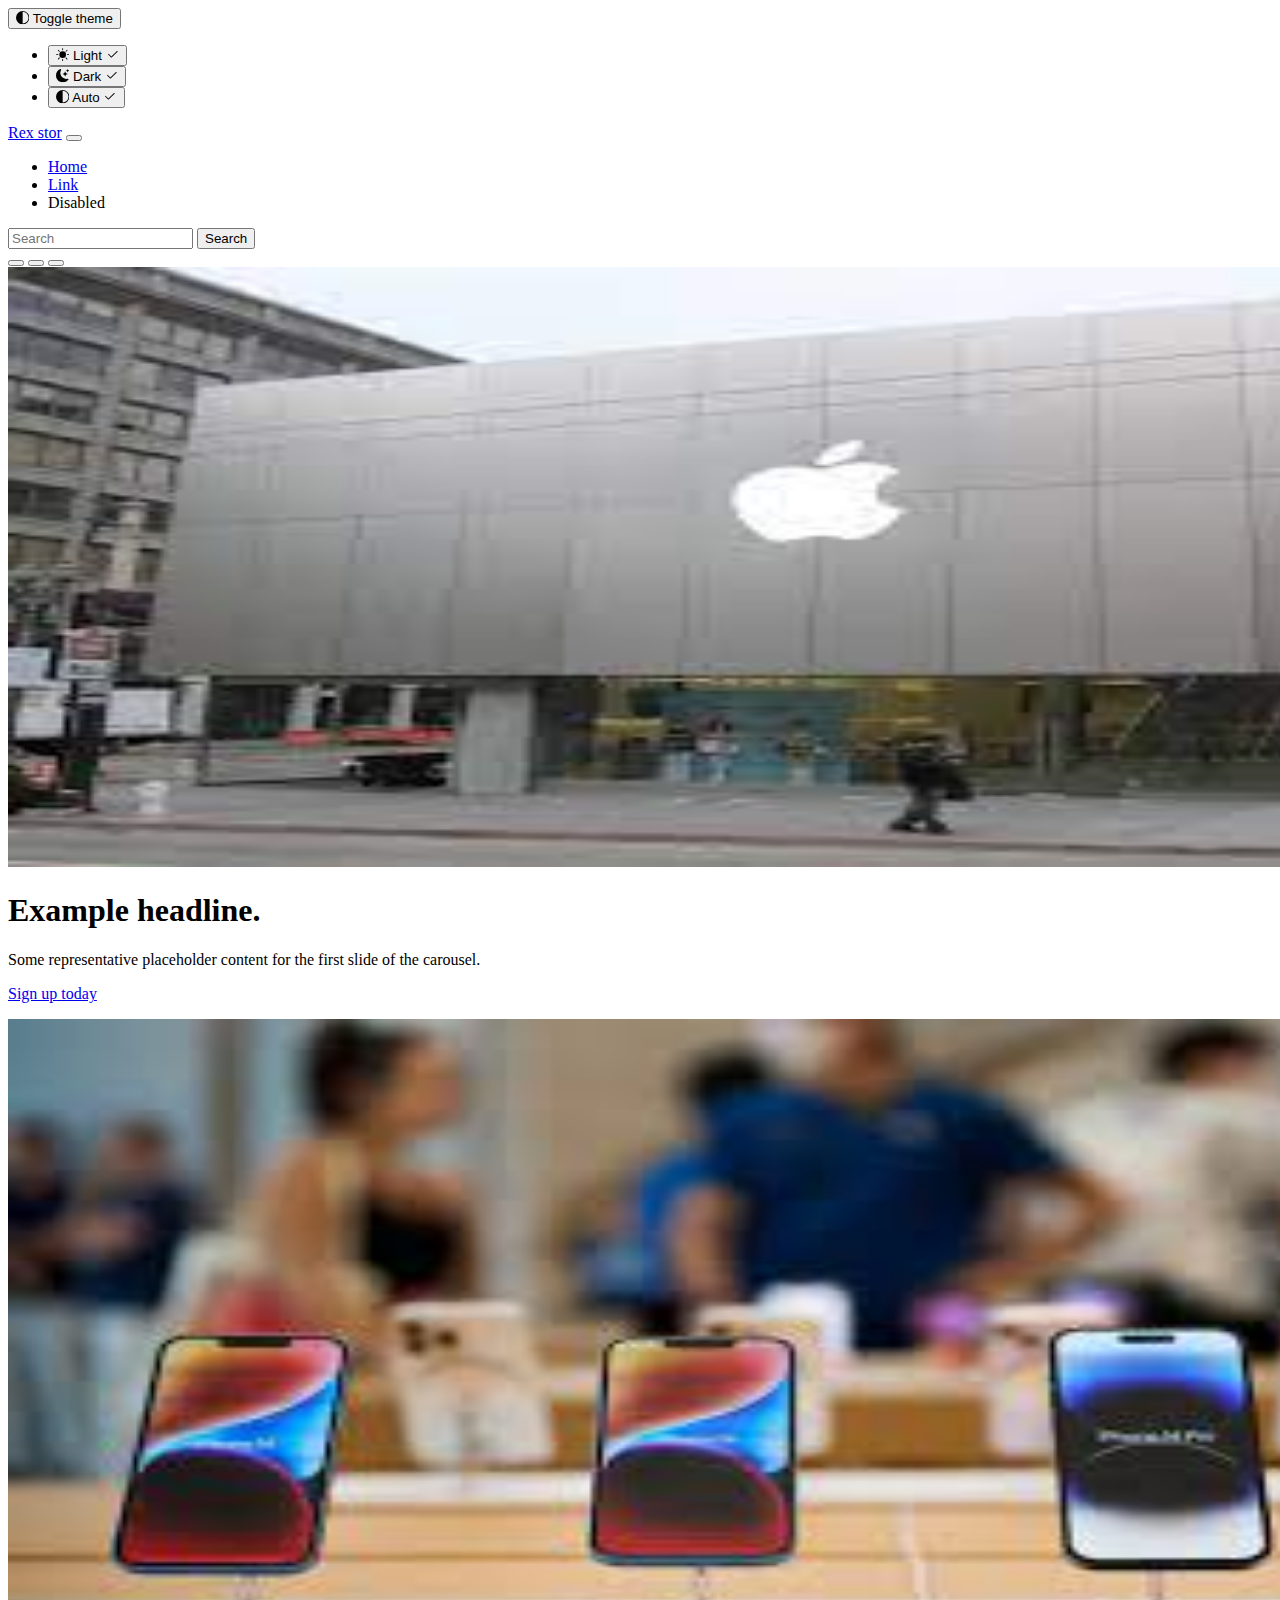
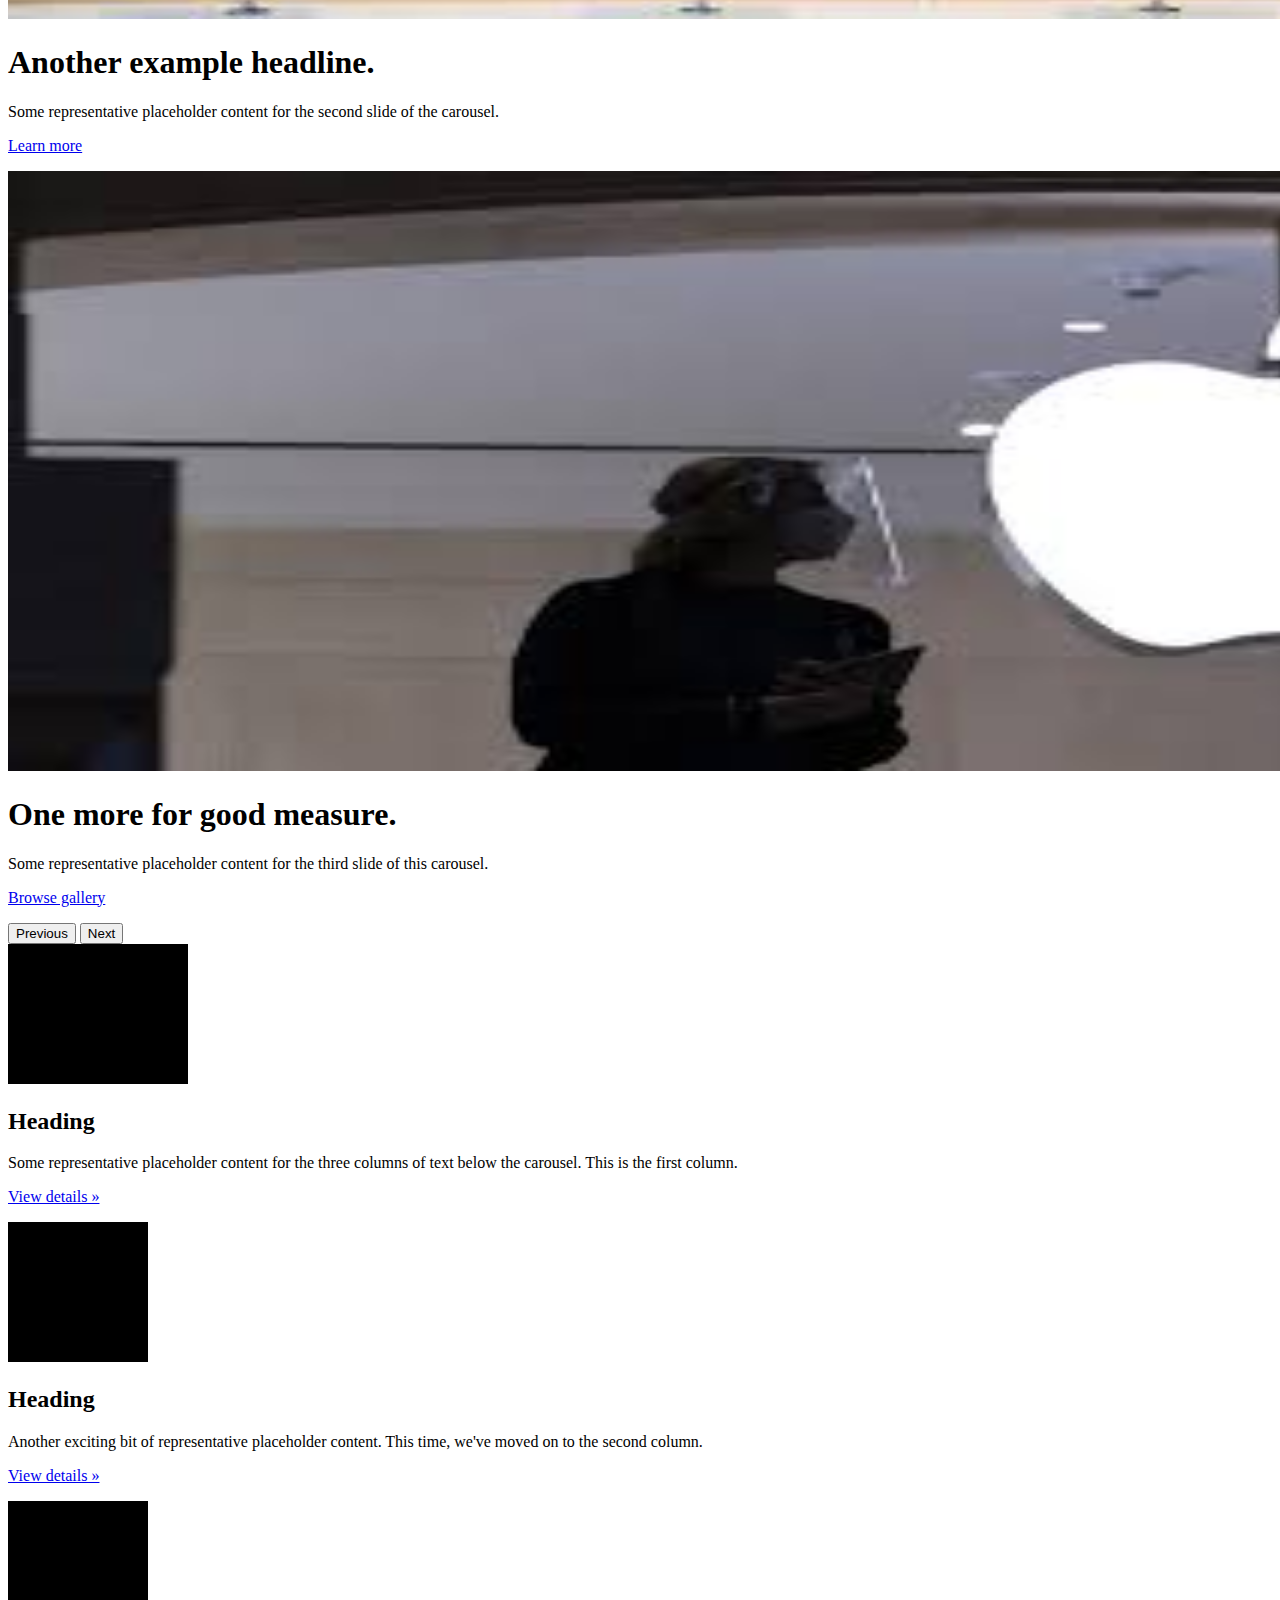
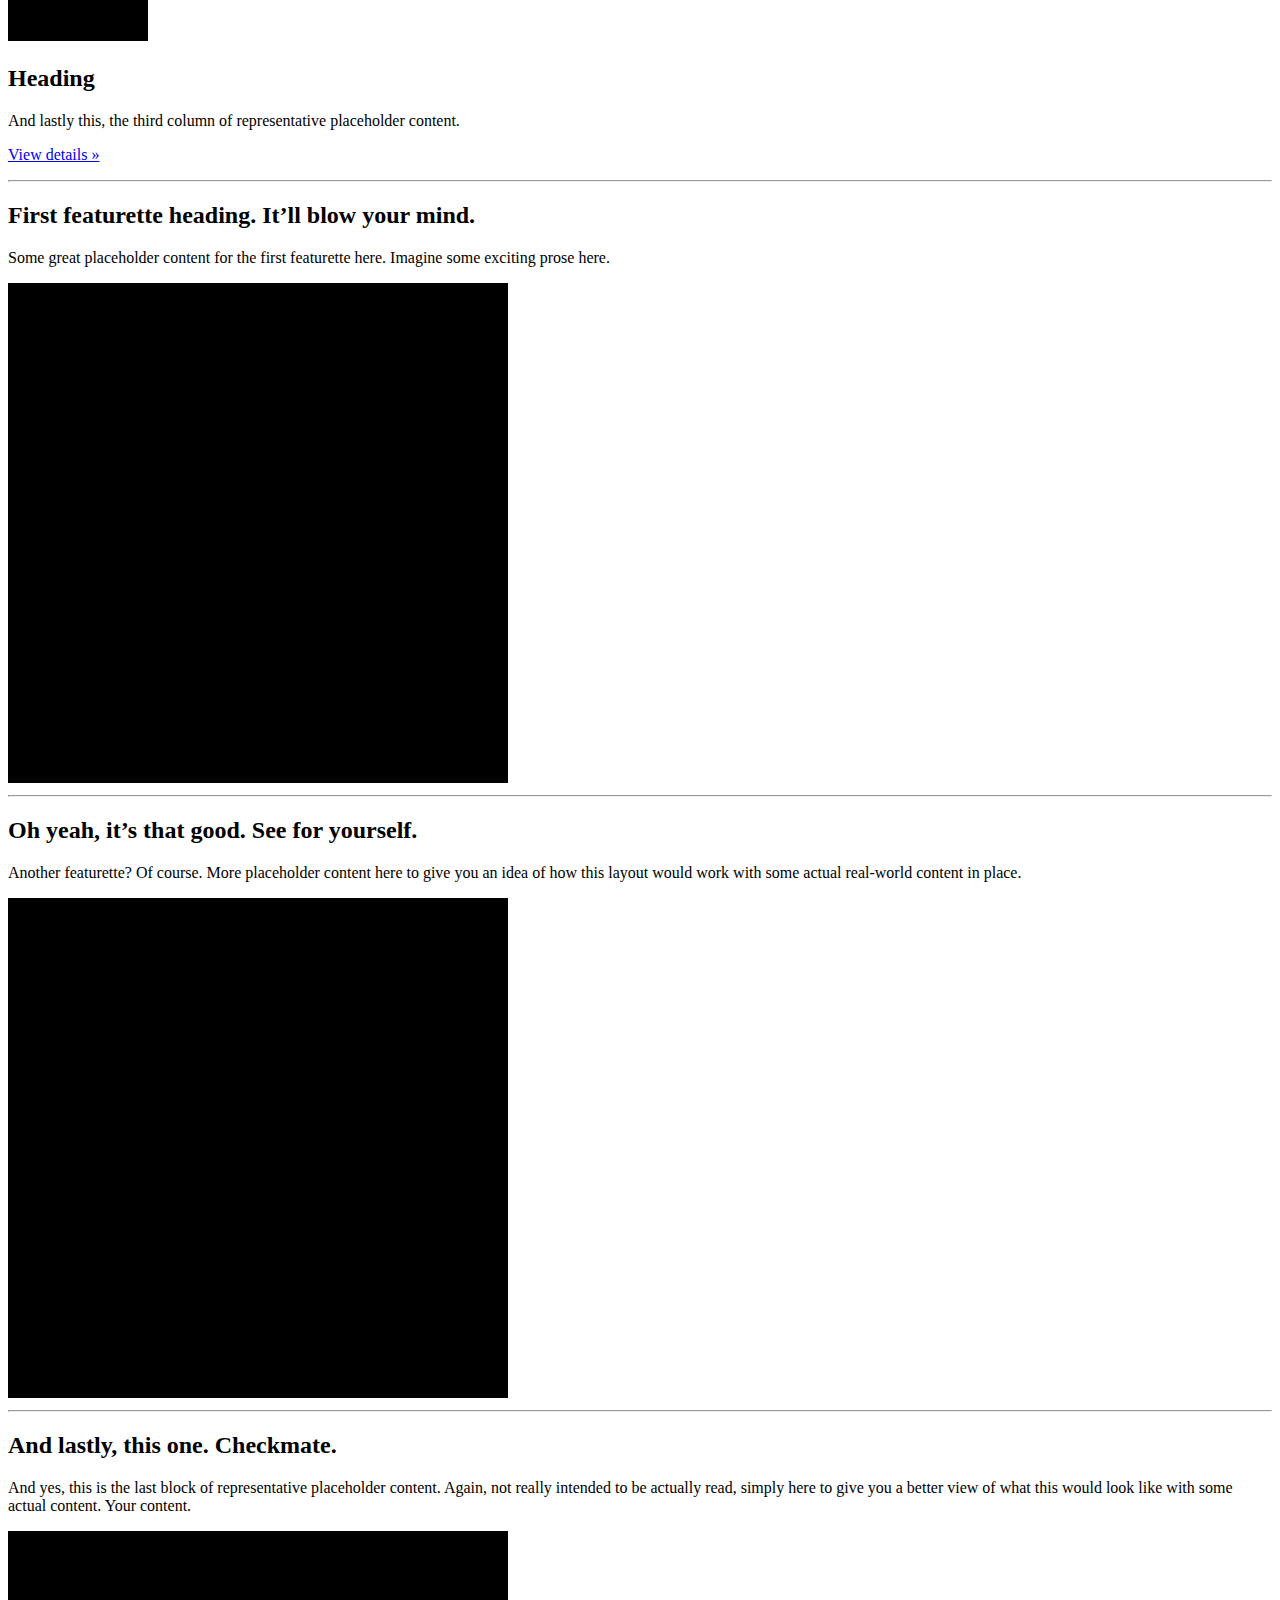
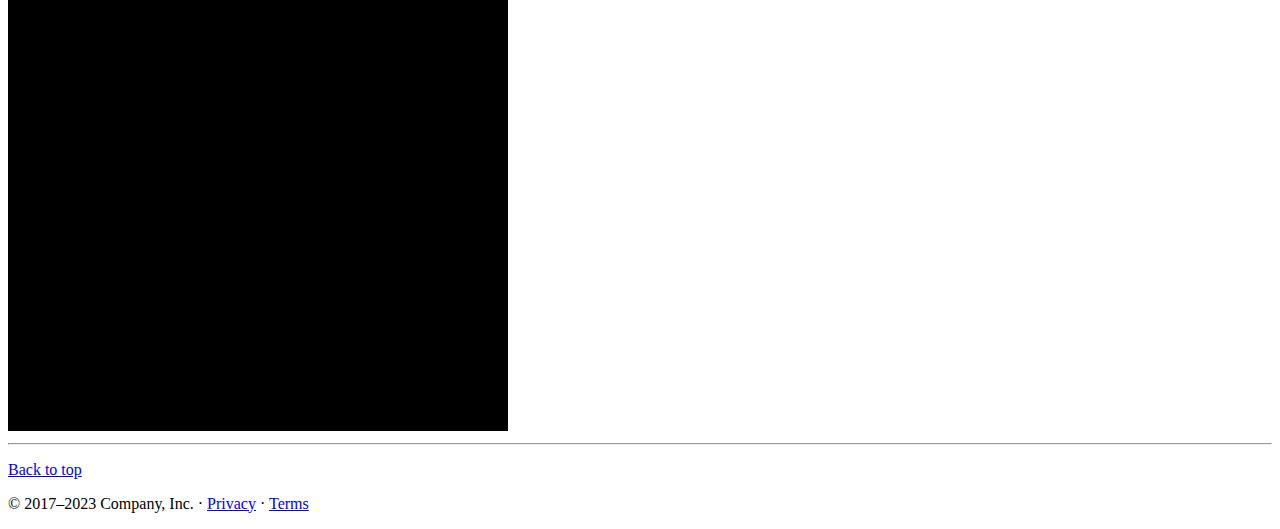
==== html/index.html @ 370088c8 "html" ====
<!doctype html>
<html lang="en" data-bs-theme="auto">
  <head><script src="../assets/js/color-modes.js"></script>

    <meta charset="utf-8">
    <meta name="viewport" content="width=device-width, initial-scale=1">
    <meta name="description" content="">
    <meta name="author" content="Mark Otto, Jacob Thornton, and Bootstrap contributors">
    <meta name="generator" content="Hugo 0.111.3">
    <title>Rex stor</title>

    <link rel="canonical" href="https://getbootstrap.com/docs/5.3/examples/carousel/">

    <link href="https://cdn.jsdelivr.net/npm/bootstrap@5.3.0-alpha3/dist/css/bootstrap.min.css" rel="stylesheet" integrity="sha384-KK94CHFLLe+nY2dmCWGMq91rCGa5gtU4mk92HdvYe+M/SXH301p5ILy+dN9+nJOZ" crossorigin="anonymous">
  

    

<link href="../assets/dist/css/bootstrap.min.css" rel="stylesheet">

    <style>
      .bd-placeholder-img {
        font-size: 1.125rem;
        text-anchor: middle;
        -webkit-user-select: none;
        -moz-user-select: none;
        user-select: none;
      }

      @media (min-width: 768px) {
        .bd-placeholder-img-lg {
          font-size: 3.5rem;
        }
      }

      .b-example-divider {
        width: 100%;
        height: 3rem;
        background-color: rgba(0, 0, 0, .1);
        border: solid rgba(0, 0, 0, .15);
        border-width: 1px 0;
        box-shadow: inset 0 .5em 1.5em rgba(0, 0, 0, .1), inset 0 .125em .5em rgba(0, 0, 0, .15);
      }

      .b-example-vr {
        flex-shrink: 0;
        width: 1.5rem;
        height: 100vh;
      }

      .bi {
        vertical-align: -.125em;
        fill: currentColor;
      }

      .nav-scroller {
        position: relative;
        z-index: 2;
        height: 2.75rem;
        overflow-y: hidden;
      }

      .nav-scroller .nav {
        display: flex;
        flex-wrap: nowrap;
        padding-bottom: 1rem;
        margin-top: -1px;
        overflow-x: auto;
        text-align: center;
        white-space: nowrap;
        -webkit-overflow-scrolling: touch;
      }

      .btn-bd-primary {
        --bd-violet-bg: #712cf9;
        --bd-violet-rgb: 112.520718, 44.062154, 249.437846;

        --bs-btn-font-weight: 600;
        --bs-btn-color: var(--bs-white);
        --bs-btn-bg: var(--bd-violet-bg);
        --bs-btn-border-color: var(--bd-violet-bg);
        --bs-btn-hover-color: var(--bs-white);
        --bs-btn-hover-bg: #6528e0;
        --bs-btn-hover-border-color: #6528e0;
        --bs-btn-focus-shadow-rgb: var(--bd-violet-rgb);
        --bs-btn-active-color: var(--bs-btn-hover-color);
        --bs-btn-active-bg: #5a23c8;
        --bs-btn-active-border-color: #5a23c8;
      }
      .bd-mode-toggle {
        z-index: 1500;
      }
    </style>

    
    <!-- Custom styles for this template -->
    <link href="carousel.css" rel="stylesheet">
  </head>
  <body>
    <svg xmlns="http://www.w3.org/2000/svg" style="display: none;">
      <symbol id="check2" viewBox="0 0 16 16">
        <path d="M13.854 3.646a.5.5 0 0 1 0 .708l-7 7a.5.5 0 0 1-.708 0l-3.5-3.5a.5.5 0 1 1 .708-.708L6.5 10.293l6.646-6.647a.5.5 0 0 1 .708 0z"/>
      </symbol>
      <symbol id="circle-half" viewBox="0 0 16 16">
        <path d="M8 15A7 7 0 1 0 8 1v14zm0 1A8 8 0 1 1 8 0a8 8 0 0 1 0 16z"/>
      </symbol>
      <symbol id="moon-stars-fill" viewBox="0 0 16 16">
        <path d="M6 .278a.768.768 0 0 1 .08.858 7.208 7.208 0 0 0-.878 3.46c0 4.021 3.278 7.277 7.318 7.277.527 0 1.04-.055 1.533-.16a.787.787 0 0 1 .81.316.733.733 0 0 1-.031.893A8.349 8.349 0 0 1 8.344 16C3.734 16 0 12.286 0 7.71 0 4.266 2.114 1.312 5.124.06A.752.752 0 0 1 6 .278z"/>
        <path d="M10.794 3.148a.217.217 0 0 1 .412 0l.387 1.162c.173.518.579.924 1.097 1.097l1.162.387a.217.217 0 0 1 0 .412l-1.162.387a1.734 1.734 0 0 0-1.097 1.097l-.387 1.162a.217.217 0 0 1-.412 0l-.387-1.162A1.734 1.734 0 0 0 9.31 6.593l-1.162-.387a.217.217 0 0 1 0-.412l1.162-.387a1.734 1.734 0 0 0 1.097-1.097l.387-1.162zM13.863.099a.145.145 0 0 1 .274 0l.258.774c.115.346.386.617.732.732l.774.258a.145.145 0 0 1 0 .274l-.774.258a1.156 1.156 0 0 0-.732.732l-.258.774a.145.145 0 0 1-.274 0l-.258-.774a1.156 1.156 0 0 0-.732-.732l-.774-.258a.145.145 0 0 1 0-.274l.774-.258c.346-.115.617-.386.732-.732L13.863.1z"/>
      </symbol>
      <symbol id="sun-fill" viewBox="0 0 16 16">
        <path d="M8 12a4 4 0 1 0 0-8 4 4 0 0 0 0 8zM8 0a.5.5 0 0 1 .5.5v2a.5.5 0 0 1-1 0v-2A.5.5 0 0 1 8 0zm0 13a.5.5 0 0 1 .5.5v2a.5.5 0 0 1-1 0v-2A.5.5 0 0 1 8 13zm8-5a.5.5 0 0 1-.5.5h-2a.5.5 0 0 1 0-1h2a.5.5 0 0 1 .5.5zM3 8a.5.5 0 0 1-.5.5h-2a.5.5 0 0 1 0-1h2A.5.5 0 0 1 3 8zm10.657-5.657a.5.5 0 0 1 0 .707l-1.414 1.415a.5.5 0 1 1-.707-.708l1.414-1.414a.5.5 0 0 1 .707 0zm-9.193 9.193a.5.5 0 0 1 0 .707L3.05 13.657a.5.5 0 0 1-.707-.707l1.414-1.414a.5.5 0 0 1 .707 0zm9.193 2.121a.5.5 0 0 1-.707 0l-1.414-1.414a.5.5 0 0 1 .707-.707l1.414 1.414a.5.5 0 0 1 0 .707zM4.464 4.465a.5.5 0 0 1-.707 0L2.343 3.05a.5.5 0 1 1 .707-.707l1.414 1.414a.5.5 0 0 1 0 .708z"/>
      </symbol>
    </svg>

    <div class="dropdown position-fixed bottom-0 end-0 mb-3 me-3 bd-mode-toggle">
      <button class="btn btn-bd-primary py-2 dropdown-toggle d-flex align-items-center"
              id="bd-theme"
              type="button"
              aria-expanded="false"
              data-bs-toggle="dropdown"
              aria-label="Toggle theme (auto)">
        <svg class="bi my-1 theme-icon-active" width="1em" height="1em"><use href="#circle-half"></use></svg>
        <span class="visually-hidden" id="bd-theme-text">Toggle theme</span>
      </button>
      <ul class="dropdown-menu dropdown-menu-end shadow" aria-labelledby="bd-theme-text">
        <li>
          <button type="button" class="dropdown-item d-flex align-items-center" data-bs-theme-value="light" aria-pressed="false">
            <svg class="bi me-2 opacity-50 theme-icon" width="1em" height="1em"><use href="#sun-fill"></use></svg>
            Light
            <svg class="bi ms-auto d-none" width="1em" height="1em"><use href="#check2"></use></svg>
          </button>
        </li>
        <li>
          <button type="button" class="dropdown-item d-flex align-items-center" data-bs-theme-value="dark" aria-pressed="false">
            <svg class="bi me-2 opacity-50 theme-icon" width="1em" height="1em"><use href="#moon-stars-fill"></use></svg>
            Dark
            <svg class="bi ms-auto d-none" width="1em" height="1em"><use href="#check2"></use></svg>
          </button>
        </li>
        <li>
          <button type="button" class="dropdown-item d-flex align-items-center active" data-bs-theme-value="auto" aria-pressed="true">
            <svg class="bi me-2 opacity-50 theme-icon" width="1em" height="1em"><use href="#circle-half"></use></svg>
            Auto
            <svg class="bi ms-auto d-none" width="1em" height="1em"><use href="#check2"></use></svg>
          </button>
        </li>
      </ul>
    </div>

    
<header data-bs-theme="dark">
  <nav class="navbar navbar-expand-md navbar-dark fixed-top bg-dark">
    <div class="container-fluid">
      <a class="navbar-brand" href="#">Rex stor</a>
      <button class="navbar-toggler" type="button" data-bs-toggle="collapse" data-bs-target="#navbarCollapse" aria-controls="navbarCollapse" aria-expanded="false" aria-label="Toggle navigation">
        <span class="navbar-toggler-icon"></span>
      </button>
      <div class="collapse navbar-collapse" id="navbarCollapse">
        <ul class="navbar-nav me-auto mb-2 mb-md-0">
          <li class="nav-item">
            <a class="nav-link active" aria-current="page" href="#">Home</a>
          </li>
          <li class="nav-item">
            <a class="nav-link" href="#">Link</a>
          </li>
          <li class="nav-item">
            <a class="nav-link disabled">Disabled</a>
          </li>
        </ul>
        <form class="d-flex" role="search">
          <input class="form-control me-2" type="search" placeholder="Search" aria-label="Search">
          <button class="btn btn-outline-success" type="submit">Search</button>
        </form>
      </div>
    </div>
  </nav>
</header>

<main>

  <div id="myCarousel" class="carousel slide" data-bs-ride="carousel">
    <div class="carousel-indicators">
      <button type="button" data-bs-target="#myCarousel" data-bs-slide-to="0" class="active" aria-current="true" aria-label="Slide 1"></button>
      <button type="button" data-bs-target="#myCarousel" data-bs-slide-to="1" aria-label="Slide 2"></button>
      <button type="button" data-bs-target="#myCarousel" data-bs-slide-to="2" aria-label="Slide 3"></button>
    </div>
    <div class="carousel-inner">
      <div class="carousel-item active">
          <img src = "/img/ihpone stor.jpg" height="600px"; width="1800px";>
        <div class="container">
          <div class="carousel-caption text-start">
            <h1>Example headline.</h1>
            <p>Some representative placeholder content for the first slide of the carousel.</p>
            <p><a class="btn btn-lg btn-primary" href="#">Sign up today</a></p>
          </div>
        </div>
      </div>
      <div class="carousel-item">
        <img src = "/img/iphone store 2.jpg" height="600px"; width="1800px";>
        <div class="container">
          <div class="carousel-caption">
            <h1>Another example headline.</h1>
            <p>Some representative placeholder content for the second slide of the carousel.</p>
            <p><a class="btn btn-lg btn-primary" href="#">Learn more</a></p>
          </div>
        </div>
      </div>
      <div class="carousel-item">
        <img src = "/img/iphone store 3.jpg" height="600px"; width="1800px";> <div class="container">
          <div class="carousel-caption text-end">
            <h1>One more for good measure.</h1>
            <p>Some representative placeholder content for the third slide of this carousel.</p>
            <p><a class="btn btn-lg btn-primary" href="#">Browse gallery</a></p>
          </div>
        </div>
      </div>
    </div>
    <button class="carousel-control-prev" type="button" data-bs-target="#myCarousel" data-bs-slide="prev">
      <span class="carousel-control-prev-icon" aria-hidden="true"></span>
      <span class="visually-hidden">Previous</span>
    </button>
    <button class="carousel-control-next" type="button" data-bs-target="#myCarousel" data-bs-slide="next">
      <span class="carousel-control-next-icon" aria-hidden="true"></span>
      <span class="visually-hidden">Next</span>
    </button>
  </div>


  <!-- Marketing messaging and featurettes
  ================================================== -->
  <!-- Wrap the rest of the page in another container to center all the content. -->

  <div class="container marketing">

    <!-- Three columns of text below the carousel -->
    <div class="row">
      <div class="col-lg-4">
        <svg class= img src = "/img/apple.jpg" width="180" height="140"  xmlns="http://www.w3.org/2000/svg"  aria-label="Placeholder" preserveAspectRatio="xMidYMid slice" focusable="false"><title>Placeholder</title><rect width="100%" height="100%" fill="var(--bs-secondary-color)"/></svg>
        <h2 class="fw-normal">Heading</h2>
        <p>Some representative placeholder content for the three columns of text below the carousel. This is the first column.</p>
        <p><a class="btn btn-secondary" href="#">View details &raquo;</a></p>
      </div><!-- /.col-lg-4 -->
      <div class="col-lg-4">
        <svg class="bd-placeholder-img rounded-circle" width="140" height="140" xmlns="http://www.w3.org/2000/svg" role="img" aria-label="Placeholder" preserveAspectRatio="xMidYMid slice" focusable="false"><title>Placeholder</title><rect width="100%" height="100%" fill="var(--bs-secondary-color)"/></svg>
        <h2 class="fw-normal">Heading</h2>
        <p>Another exciting bit of representative placeholder content. This time, we've moved on to the second column.</p>
        <p><a class="btn btn-secondary" href="#">View details &raquo;</a></p>
      </div><!-- /.col-lg-4 -->
      <div class="col-lg-4">
        <svg class="bd-placeholder-img rounded-circle" width="140" height="140" xmlns="http://www.w3.org/2000/svg" role="img" aria-label="Placeholder" preserveAspectRatio="xMidYMid slice" focusable="false"><title>Placeholder</title><rect width="100%" height="100%" fill="var(--bs-secondary-color)"/></svg>
        <h2 class="fw-normal">Heading</h2>
        <p>And lastly this, the third column of representative placeholder content.</p>
        <p><a class="btn btn-secondary" href="#">View details &raquo;</a></p>
      </div><!-- /.col-lg-4 -->
    </div><!-- /.row -->


    <!-- START THE FEATURETTES -->

    <hr class="featurette-divider">

    <div class="row featurette">
      <div class="col-md-7">
        <h2 class="featurette-heading fw-normal lh-1">First featurette heading. <span class="text-body-secondary">It’ll blow your mind.</span></h2>
        <p class="lead">Some great placeholder content for the first featurette here. Imagine some exciting prose here.</p>
      </div>
      <div class="col-md-5">
        <svg class="bd-placeholder-img bd-placeholder-img-lg featurette-image img-fluid mx-auto" width="500" height="500" xmlns="http://www.w3.org/2000/svg" role="img" aria-label="Placeholder: 500x500" preserveAspectRatio="xMidYMid slice" focusable="false"><title>Placeholder</title><rect width="100%" height="100%" fill="var(--bs-secondary-bg)"/><text x="50%" y="50%" fill="var(--bs-secondary-color)" dy=".3em">500x500</text></svg>
      </div>
    </div>

    <hr class="featurette-divider">

    <div class="row featurette">
      <div class="col-md-7 order-md-2">
        <h2 class="featurette-heading fw-normal lh-1">Oh yeah, it’s that good. <span class="text-body-secondary">See for yourself.</span></h2>
        <p class="lead">Another featurette? Of course. More placeholder content here to give you an idea of how this layout would work with some actual real-world content in place.</p>
      </div>
      <div class="col-md-5 order-md-1">
        <svg class="bd-placeholder-img bd-placeholder-img-lg featurette-image img-fluid mx-auto" width="500" height="500" xmlns="http://www.w3.org/2000/svg" role="img" aria-label="Placeholder: 500x500" preserveAspectRatio="xMidYMid slice" focusable="false"><title>Placeholder</title><rect width="100%" height="100%" fill="var(--bs-secondary-bg)"/><text x="50%" y="50%" fill="var(--bs-secondary-color)" dy=".3em">500x500</text></svg>
      </div>
    </div>

    <hr class="featurette-divider">

    <div class="row featurette">
      <div class="col-md-7">
        <h2 class="featurette-heading fw-normal lh-1">And lastly, this one. <span class="text-body-secondary">Checkmate.</span></h2>
        <p class="lead">And yes, this is the last block of representative placeholder content. Again, not really intended to be actually read, simply here to give you a better view of what this would look like with some actual content. Your content.</p>
      </div>
      <div class="col-md-5">
        <svg class="bd-placeholder-img bd-placeholder-img-lg featurette-image img-fluid mx-auto" width="500" height="500" xmlns="http://www.w3.org/2000/svg" role="img" aria-label="Placeholder: 500x500" preserveAspectRatio="xMidYMid slice" focusable="false"><title>Placeholder</title><rect width="100%" height="100%" fill="var(--bs-secondary-bg)"/><text x="50%" y="50%" fill="var(--bs-secondary-color)" dy=".3em">500x500</text></svg>
      </div>
    </div>

    <hr class="featurette-divider">

    <!-- /END THE FEATURETTES -->

  </div><!-- /.container -->


  <!-- FOOTER -->
  <footer class="container">
    <p class="float-end"><a href="#">Back to top</a></p>
    <p>&copy; 2017–2023 Company, Inc. &middot; <a href="#">Privacy</a> &middot; <a href="#">Terms</a></p>
  </footer>
</main>


    <script src="../assets/dist/js/bootstrap.bundle.min.js"></script>

    <script src="https://cdn.jsdelivr.net/npm/bootstrap@5.3.0-alpha3/dist/js/bootstrap.bundle.min.js" integrity="sha384-ENjdO4Dr2bkBIFxQpeoTz1HIcje39Wm4jDKdf19U8gI4ddQ3GYNS7NTKfAdVQSZe" crossorigin="anonymous"></script>
      
  </body>
</html>
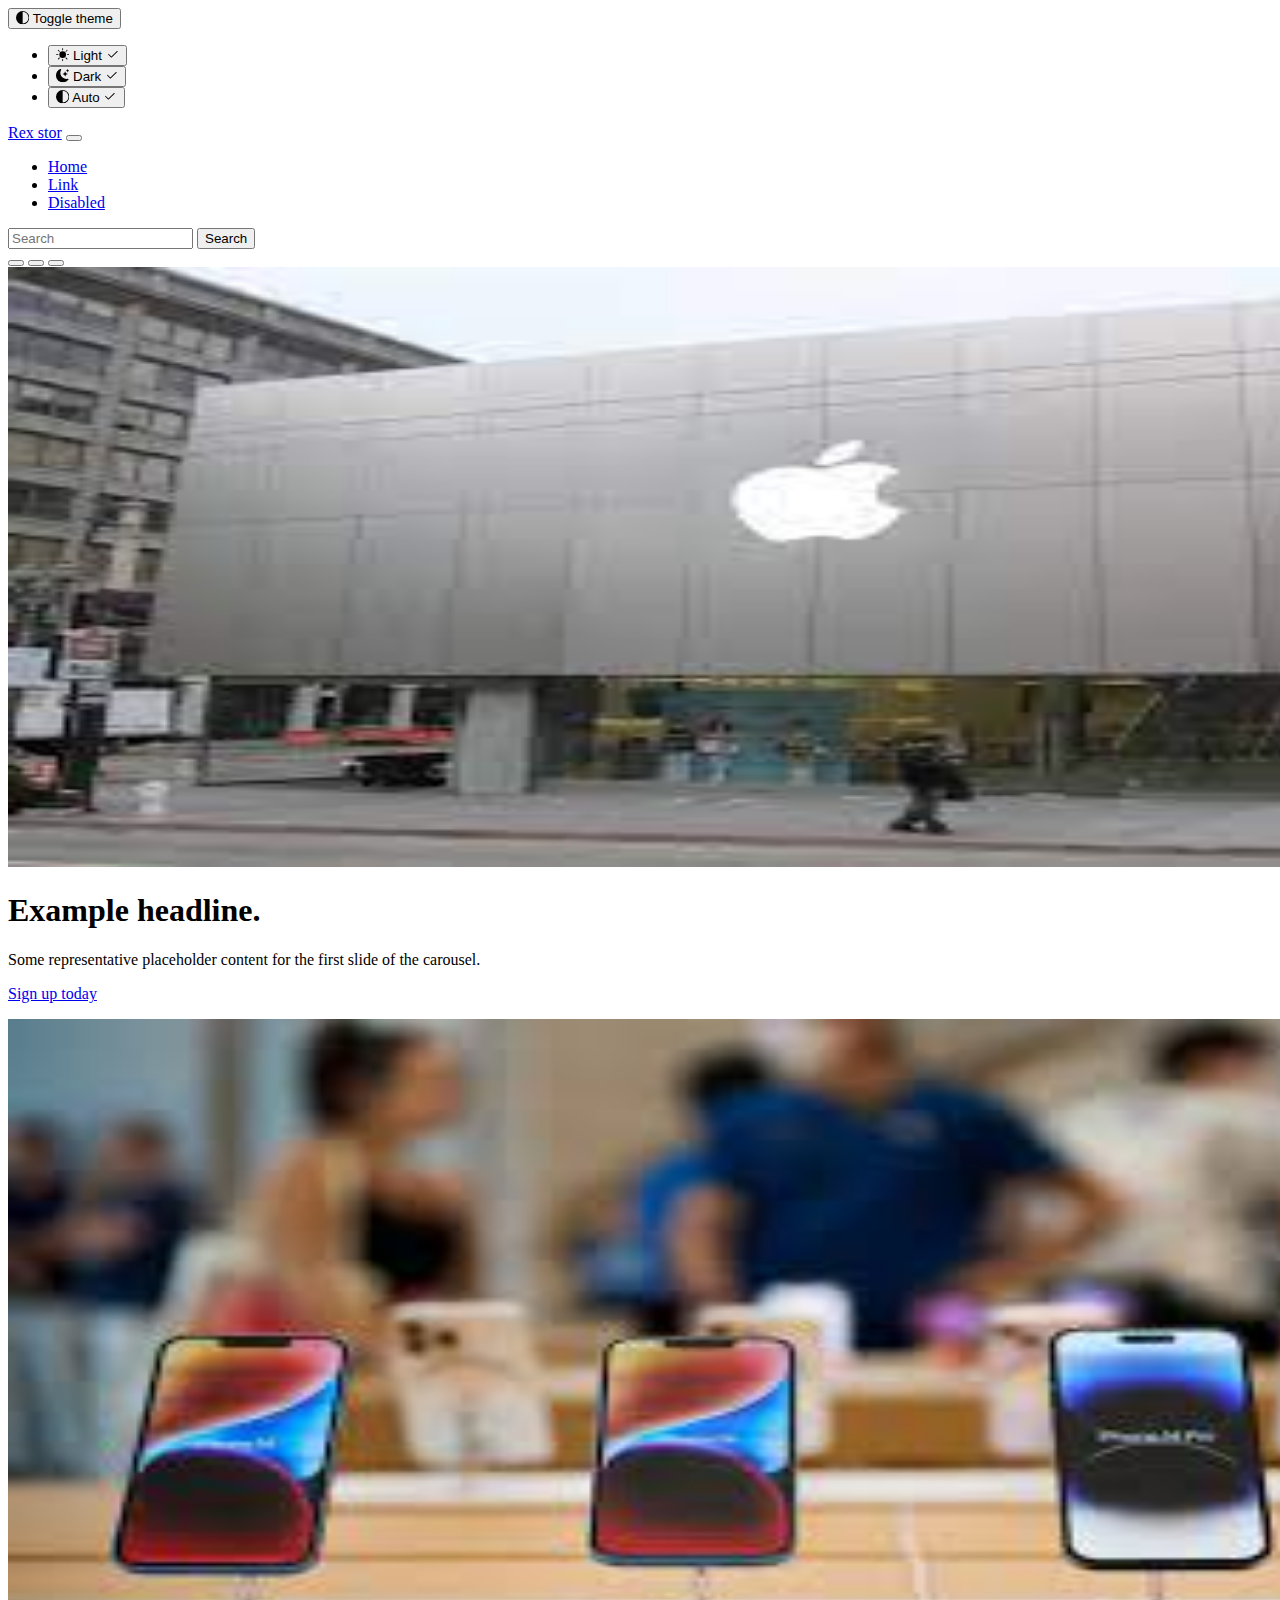
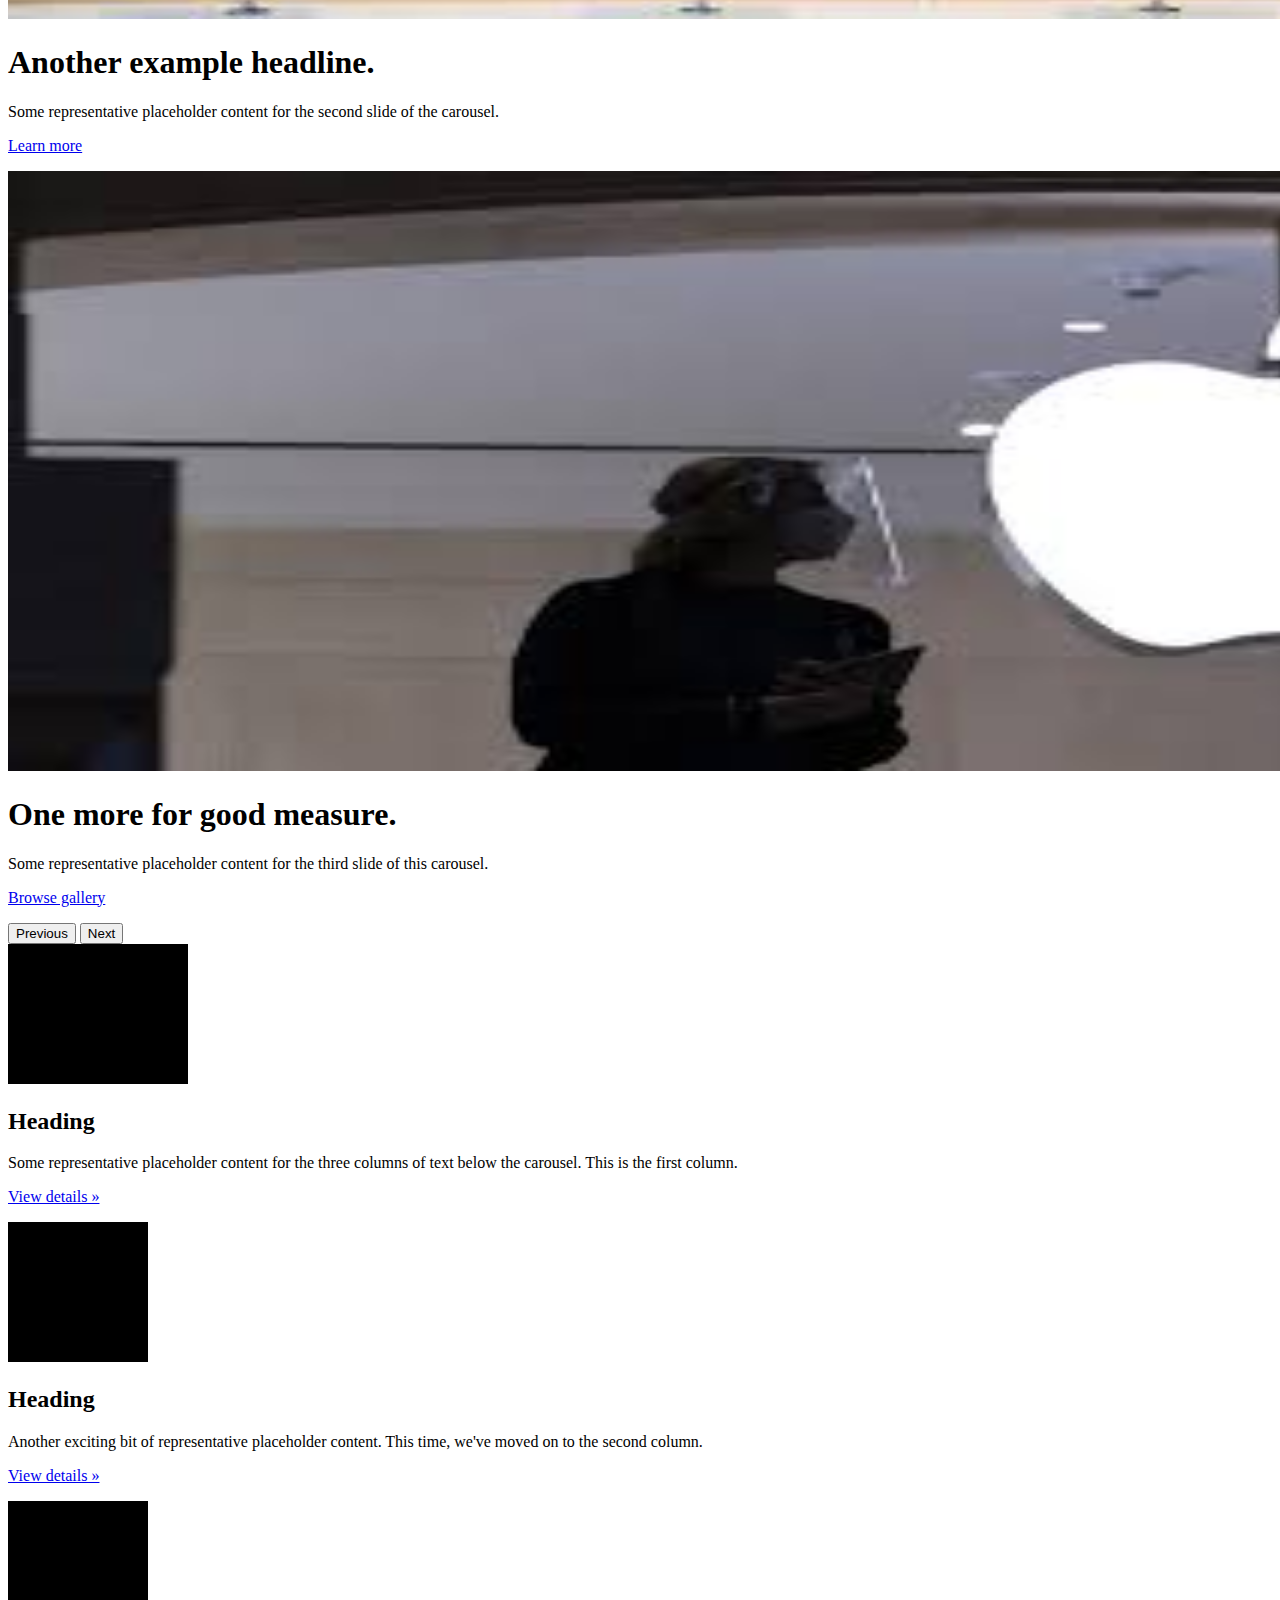
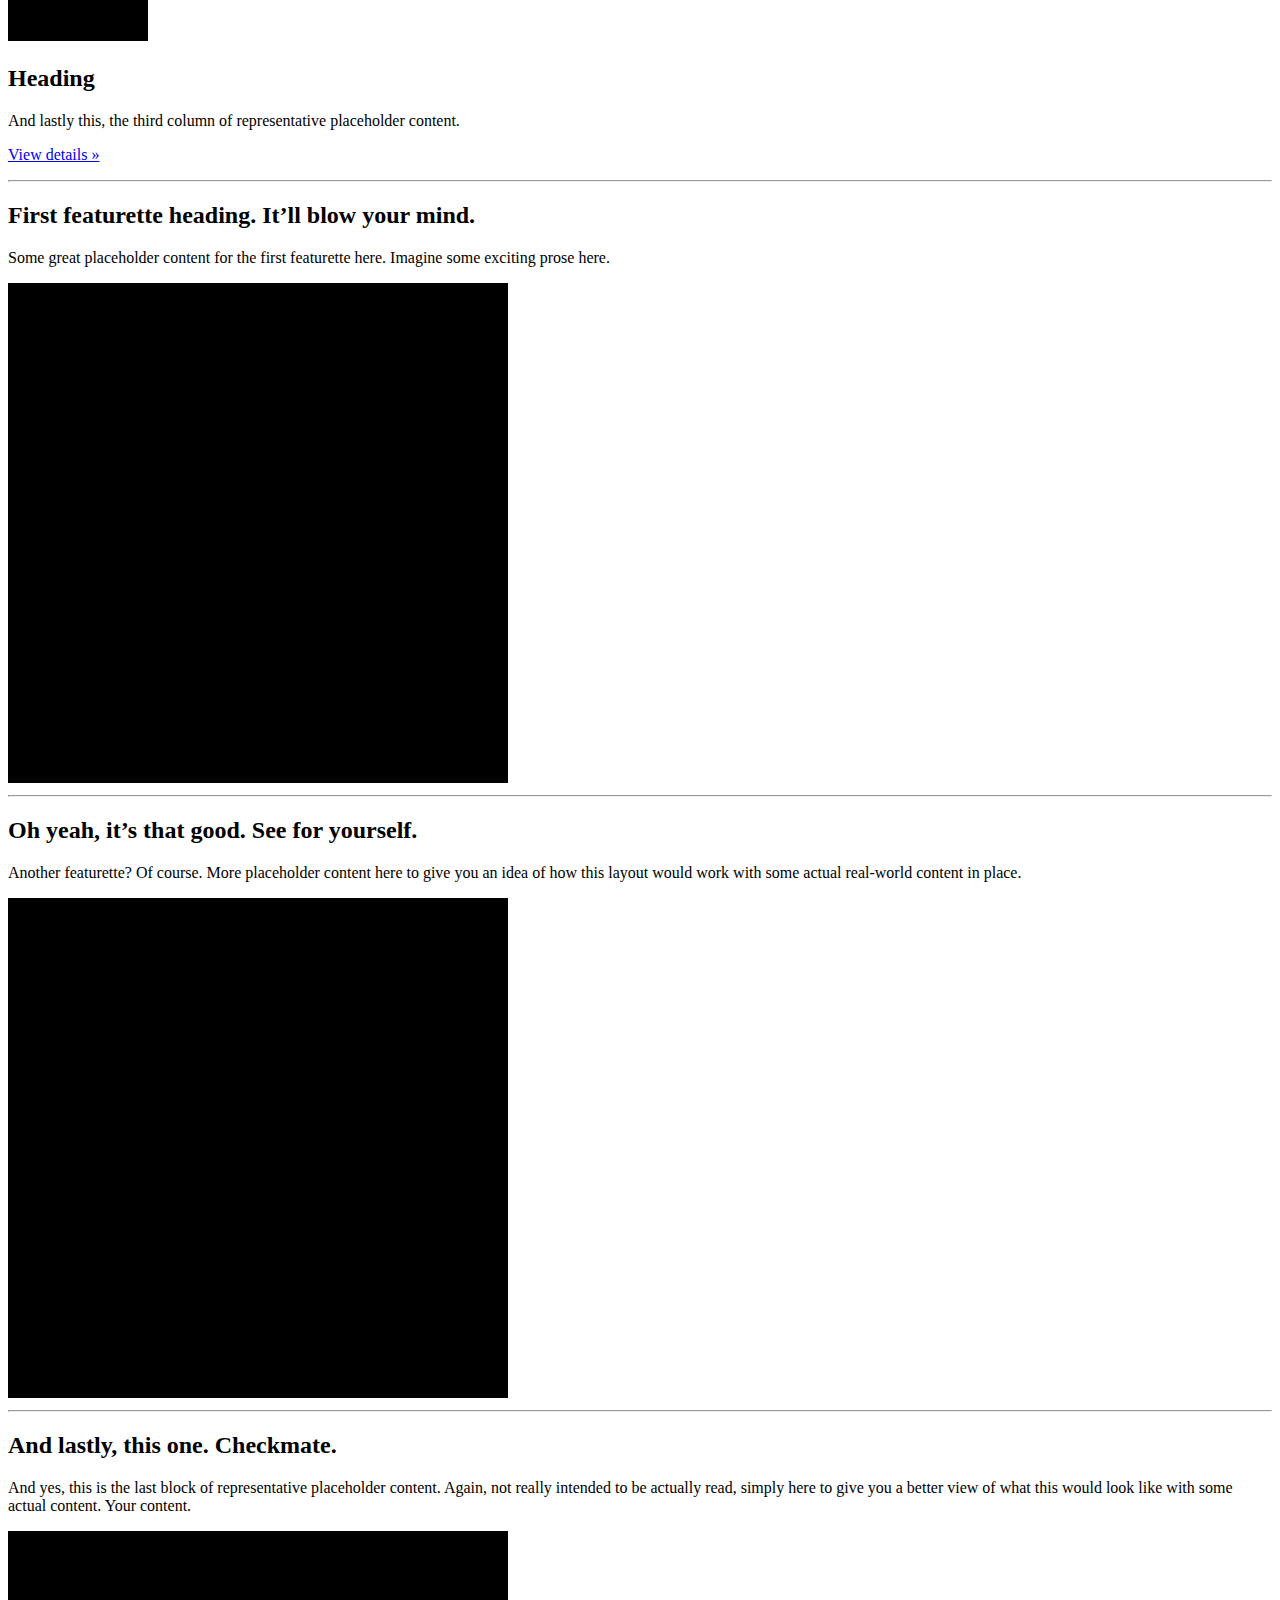
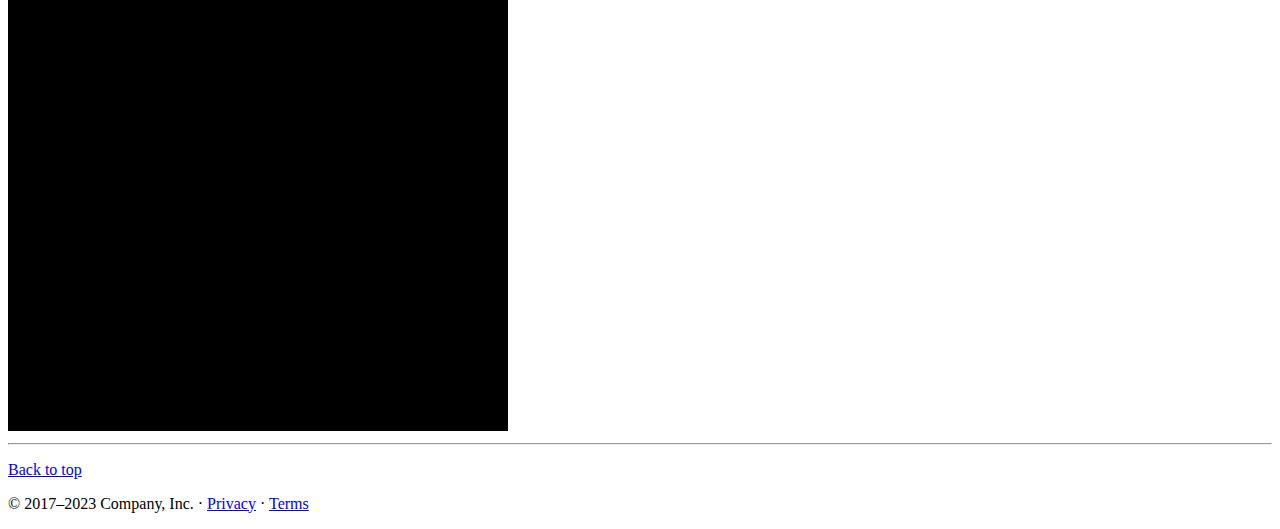
==== commit 0d3c14ef: "creat project" ====
--- a/html/index.html
+++ b/html/index.html
@@ -159,13 +159,13 @@
       <div class="collapse navbar-collapse" id="navbarCollapse">
         <ul class="navbar-nav me-auto mb-2 mb-md-0">
           <li class="nav-item">
-            <a class="nav-link active" aria-current="page" href="#">Home</a>
+            <a class="nav-link active" aria-current="page" href="index.html">Home</a>
           </li>
           <li class="nav-item">
             <a class="nav-link" href="#">Link</a>
           </li>
           <li class="nav-item">
-            <a class="nav-link disabled">Disabled</a>
+            <a class="nav-link disabled" href="index.html">   Disabled</a>
           </li>
         </ul>
         <form class="d-flex" role="search">
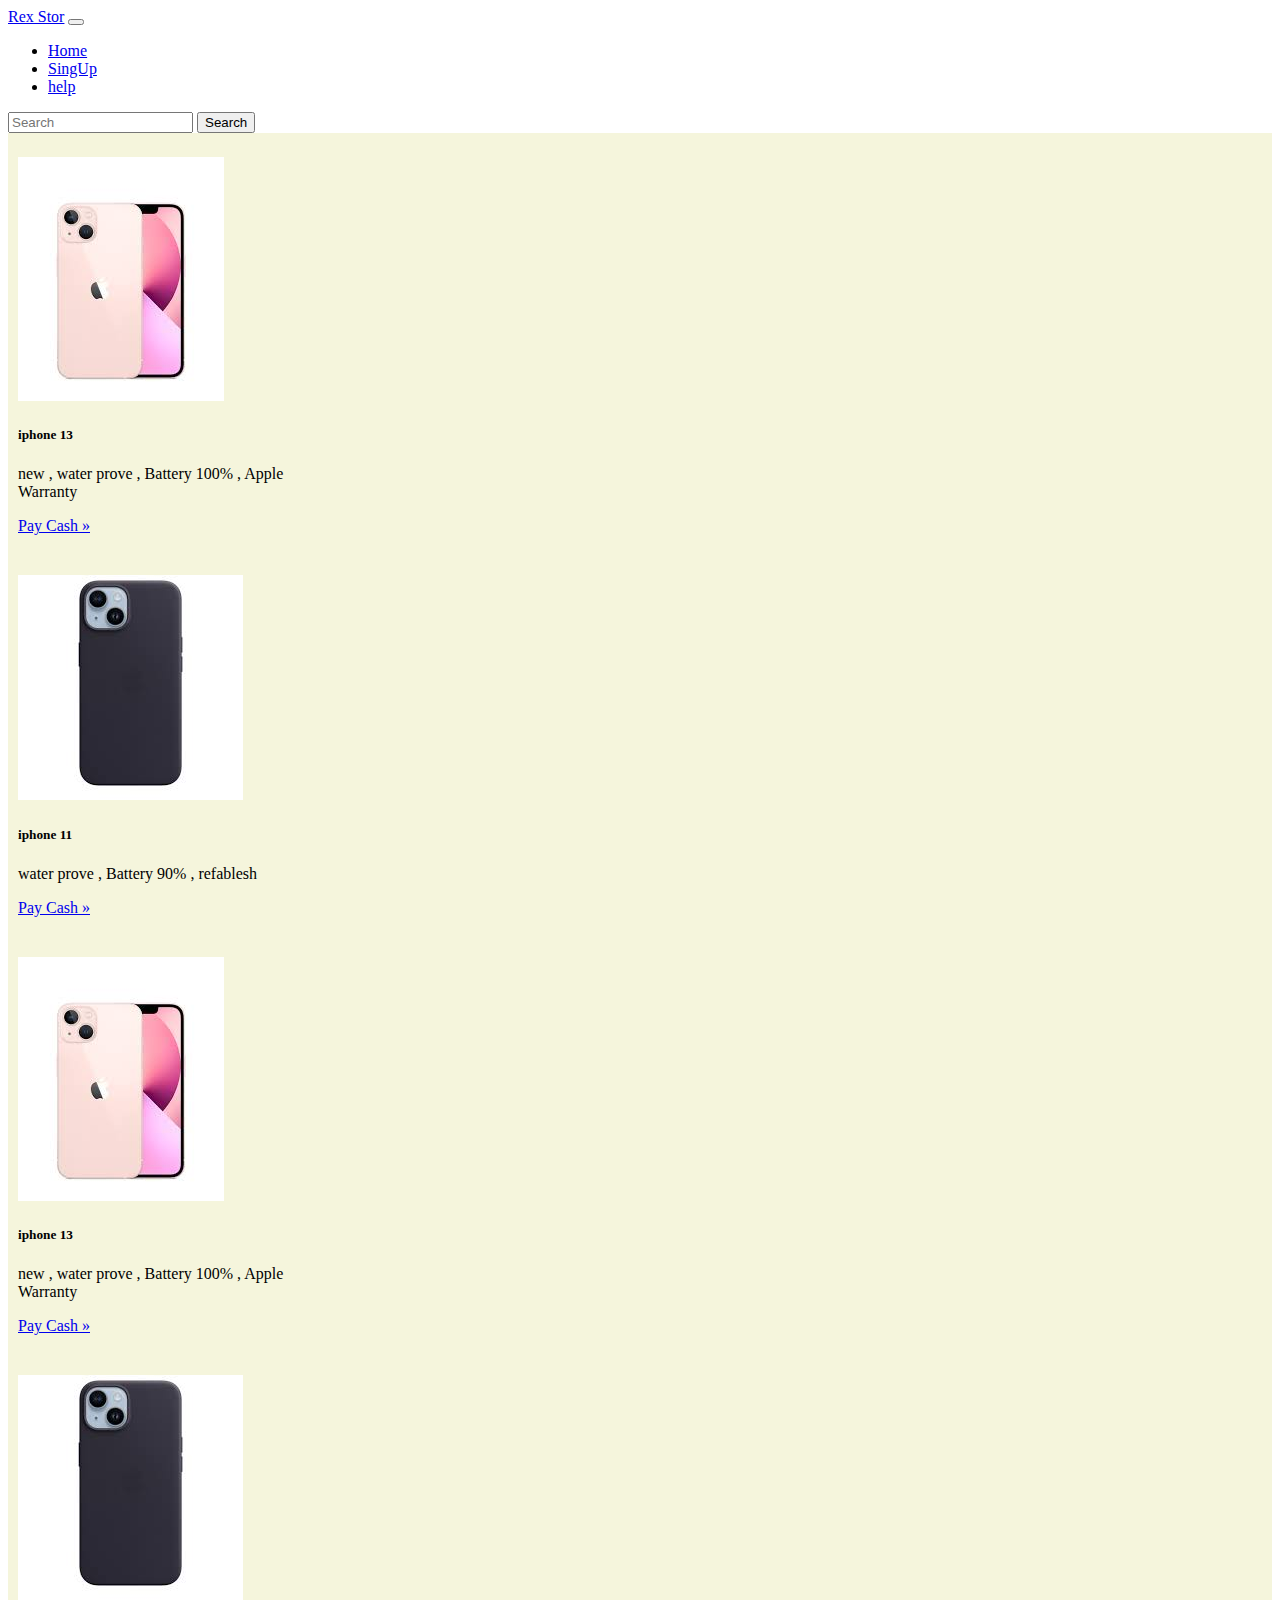
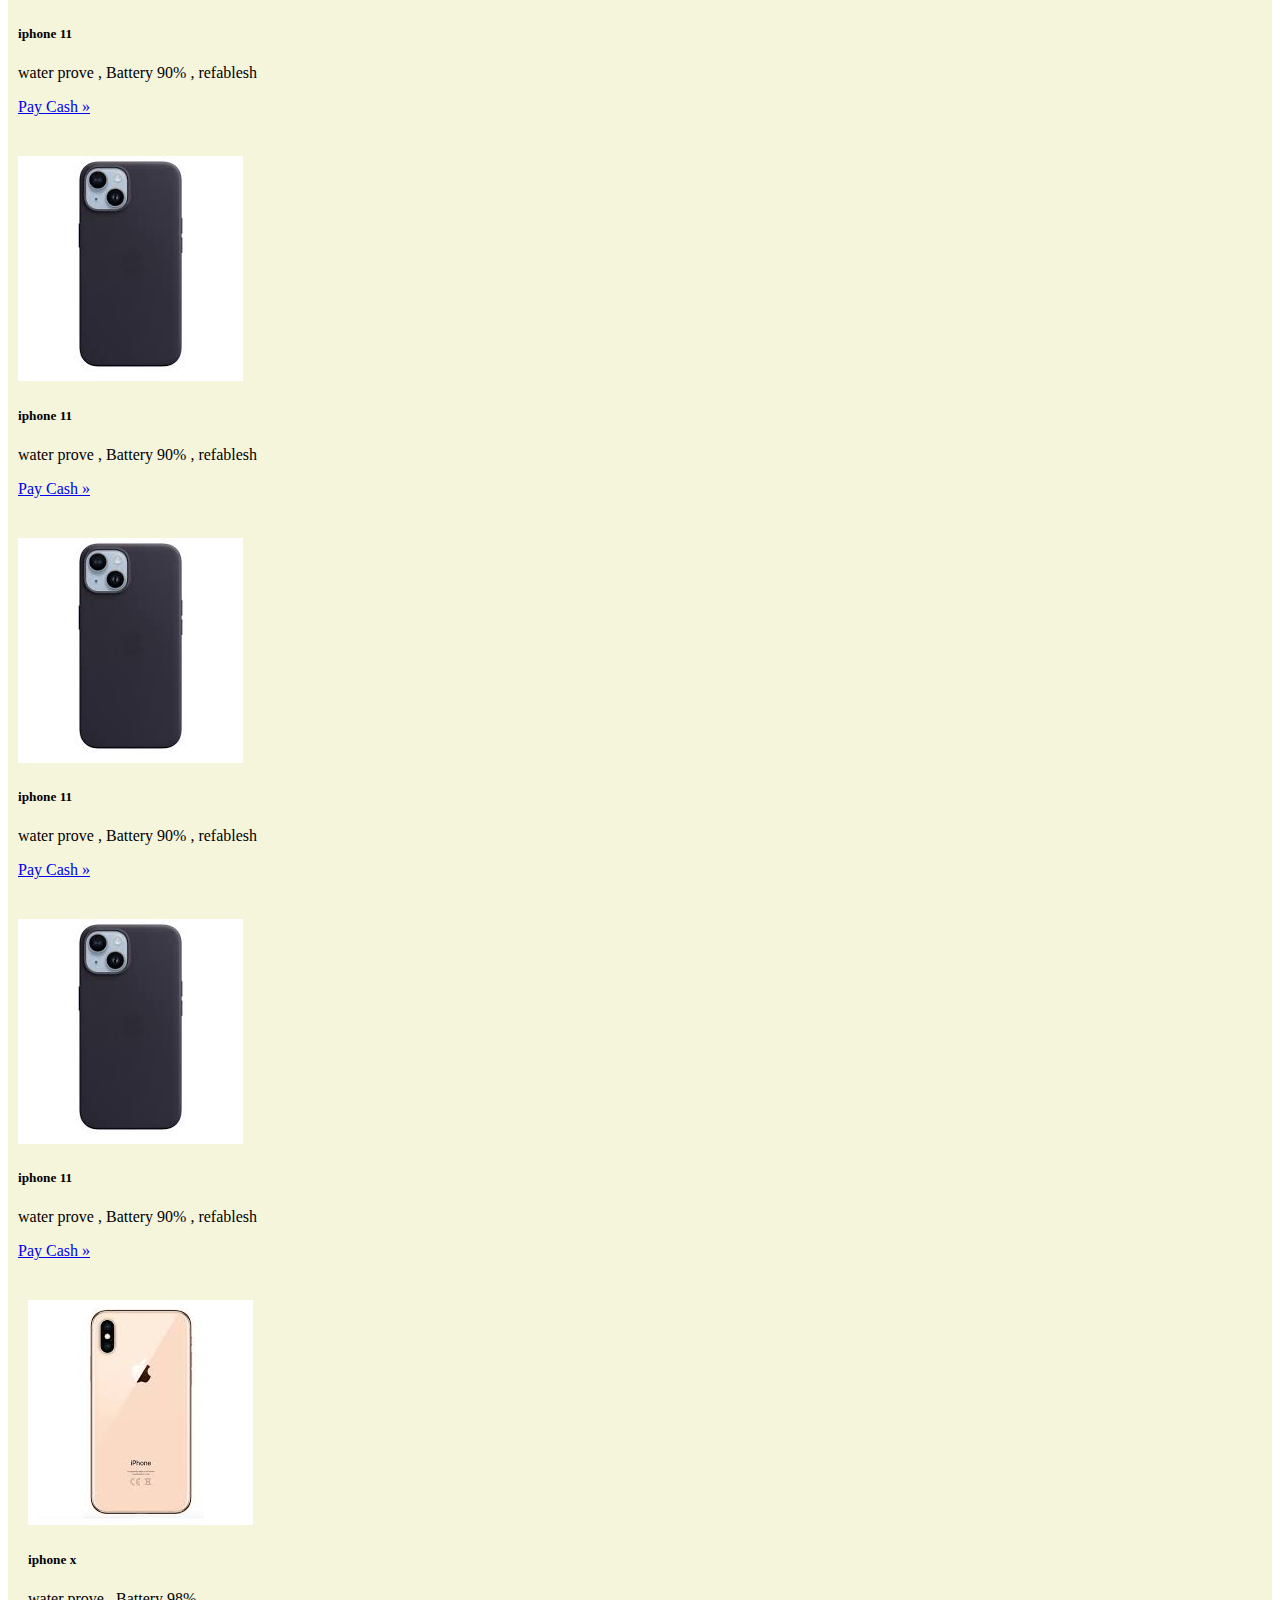
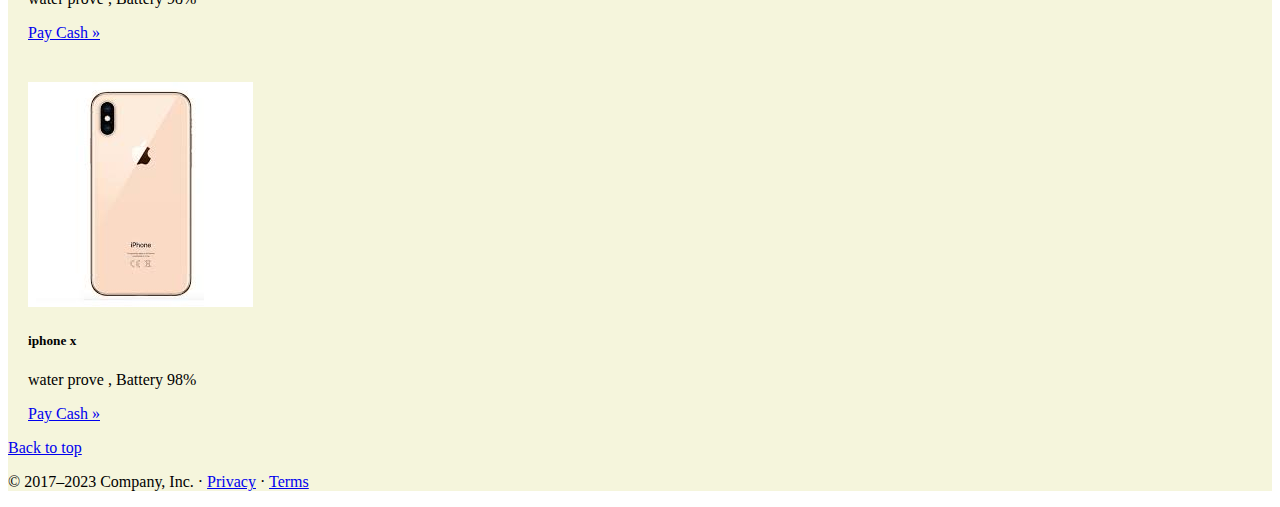
==== commit 321e46a5: "edit home.html to index.html" ====
--- a/html/index.html
+++ b/html/index.html
@@ -1,317 +1,201 @@
-<!doctype html>
-<html lang="en" data-bs-theme="auto">
-  <head><script src="../assets/js/color-modes.js"></script>
-
-    <meta charset="utf-8">
-    <meta name="viewport" content="width=device-width, initial-scale=1">
-    <meta name="description" content="">
-    <meta name="author" content="Mark Otto, Jacob Thornton, and Bootstrap contributors">
-    <meta name="generator" content="Hugo 0.111.3">
-    <title>Rex stor</title>
-
-    <link rel="canonical" href="https://getbootstrap.com/docs/5.3/examples/carousel/">
-
+<!DOCTYPE html>
+<html lang="en">
+<head>
+    <meta charset="UTF-8">
+    <meta http-equiv="X-UA-Compatible" content="IE=edge">
+    <meta name="viewport" content="width=device-width, initial-scale=1.0">
+    <title>Rex stor </title>
     <link href="https://cdn.jsdelivr.net/npm/bootstrap@5.3.0-alpha3/dist/css/bootstrap.min.css" rel="stylesheet" integrity="sha384-KK94CHFLLe+nY2dmCWGMq91rCGa5gtU4mk92HdvYe+M/SXH301p5ILy+dN9+nJOZ" crossorigin="anonymous">
-  
-
+</head>
+<body>
+    <div class="container">
+    <header data-bs-theme="dark">
+    <nav class="navbar navbar-expand-md navbar-dark fixed-top bg-dark">
+        <div class="container-fluid">
+          <a class="navbar-brand" href="#">Rex Stor</a>
+          <button class="navbar-toggler" type="button" data-bs-toggle="collapse" data-bs-target="#navbarCollapse" aria-controls="navbarCollapse" aria-expanded="false" aria-label="Toggle navigation">
+            <span class="navbar-toggler-icon"></span>
+          </button>
+          <div class="collapse navbar-collapse" id="navbarCollapse">
+            <ul class="navbar-nav me-auto mb-2 mb-md-0">
+              <li class="nav-item">
+                <a class="nav-link active" aria-current="page" href="index.html">Home</a>
+              </li>
+              <li class="nav-item">
+                <a class="nav-link" href="singin.html">SingUp</a>
+              </li>
+              <li class="nav-item">
+                <a class="nav-link" href="#">help</a>
+              </li>
+            </ul>
+            <form class="d-flex" role="search">
+              <input class="form-control me-2" type="search" placeholder="Search" aria-label="Search">
+              <button class="btn btn-outline-success" type="submit">Search</button>
+            </form>
+          </div>
+        </div>
+      </nav>
+    </header>
+</div>
+   <main>
+    <div class="container" style="background-color: beige;">
+
+        <div class="row">
+
+            <div class="col-lg-4" style=padding-left:10px;>
+                <svg class="bd-placeholder-img rounded-circle" width="9" height="20" rect width="100%" height="100%" fill="var(--bs-secondary-color)"></svg>
+
+      <div class="card" style="width: 18rem;">
+        <img src="/img/iphone 13.jpg" class="card-img-top" alt="...">
+        <div class="card-body">
+          <h5 class="card-title">iphone 13</h5>
+          <p class="card-text"> new , water prove , Battery 100% , Apple Warranty </p>
+          <p><a class="btn btn-secondary" href="PayCash.html">Pay Cash &raquo;</a></p>
+        </div>
+      </div>
+            </div>
+
+            <div class="col-lg-4" style= padding-left:10px;>
+                <svg class="bd-placeholder-img rounded-circle" width="9" height="20" rect width="100%" height="100%" fill="var(--bs-secondary-color)"></svg>
+                <div class="card" style="width: 18rem;">
+                  <img src="/img/apple 11.jpg" class="card-img-top" alt="...">
+                  <div class="card-body">
+                    <h5 class="card-title">iphone 11</h5>
+                    <p class="card-text">water prove , Battery 90% , refablesh </p>
+                    <p><a class="btn btn-secondary" href="PayCash.html">Pay Cash &raquo;</a></p>
+                  </div>
+          
+            </div>
+          
+                </div>
+
+                <div class="col-lg-4" style=padding-left:10px;>
+                    <svg class="bd-placeholder-img rounded-circle" width="9" height="20" rect width="100%" height="100%" fill="var(--bs-secondary-color)"></svg>
     
-
-<link href="../assets/dist/css/bootstrap.min.css" rel="stylesheet">
-
-    <style>
-      .bd-placeholder-img {
-        font-size: 1.125rem;
-        text-anchor: middle;
-        -webkit-user-select: none;
-        -moz-user-select: none;
-        user-select: none;
-      }
-
-      @media (min-width: 768px) {
-        .bd-placeholder-img-lg {
-          font-size: 3.5rem;
-        }
-      }
-
-      .b-example-divider {
-        width: 100%;
-        height: 3rem;
-        background-color: rgba(0, 0, 0, .1);
-        border: solid rgba(0, 0, 0, .15);
-        border-width: 1px 0;
-        box-shadow: inset 0 .5em 1.5em rgba(0, 0, 0, .1), inset 0 .125em .5em rgba(0, 0, 0, .15);
-      }
-
-      .b-example-vr {
-        flex-shrink: 0;
-        width: 1.5rem;
-        height: 100vh;
-      }
-
-      .bi {
-        vertical-align: -.125em;
-        fill: currentColor;
-      }
-
-      .nav-scroller {
-        position: relative;
-        z-index: 2;
-        height: 2.75rem;
-        overflow-y: hidden;
-      }
-
-      .nav-scroller .nav {
-        display: flex;
-        flex-wrap: nowrap;
-        padding-bottom: 1rem;
-        margin-top: -1px;
-        overflow-x: auto;
-        text-align: center;
-        white-space: nowrap;
-        -webkit-overflow-scrolling: touch;
-      }
-
-      .btn-bd-primary {
-        --bd-violet-bg: #712cf9;
-        --bd-violet-rgb: 112.520718, 44.062154, 249.437846;
-
-        --bs-btn-font-weight: 600;
-        --bs-btn-color: var(--bs-white);
-        --bs-btn-bg: var(--bd-violet-bg);
-        --bs-btn-border-color: var(--bd-violet-bg);
-        --bs-btn-hover-color: var(--bs-white);
-        --bs-btn-hover-bg: #6528e0;
-        --bs-btn-hover-border-color: #6528e0;
-        --bs-btn-focus-shadow-rgb: var(--bd-violet-rgb);
-        --bs-btn-active-color: var(--bs-btn-hover-color);
-        --bs-btn-active-bg: #5a23c8;
-        --bs-btn-active-border-color: #5a23c8;
-      }
-      .bd-mode-toggle {
-        z-index: 1500;
-      }
-    </style>
+          <div class="card" style="width: 18rem;">
+            <img src="/img/iphone 13.jpg" class="card-img-top" alt="...">
+            <div class="card-body">
+              <h5 class="card-title">iphone 13</h5>
+              <p class="card-text"> new , water prove , Battery 100% , Apple Warranty </p>
+              <p><a class="btn btn-secondary" href="PayCash.html">Pay Cash &raquo;</a></p>
+            </div>
+          </div>
+                </div>
+
+                <div class="col-lg-4" style= padding-left:10px;>
+                    <svg class="bd-placeholder-img rounded-circle" width="9" height="20" rect width="100%" height="100%" fill="var(--bs-secondary-color)"></svg>
+                    <div class="card" style="width: 18rem;">
+                      <img src="/img/apple 11.jpg" class="card-img-top" alt="...">
+                      <div class="card-body">
+                        <h5 class="card-title">iphone 11</h5>
+                        <p class="card-text">water prove , Battery 90% , refablesh </p>
+                        <p><a class="btn btn-secondary" href="PayCash.html">Pay Cash &raquo;</a></p>
+                      </div>
+              
+                </div>
+              
+                    </div>
+
+
+
+                    <div class="col-lg-4" style= padding-left:10px;>
+                        <svg class="bd-placeholder-img rounded-circle" width="9" height="20" rect width="100%" height="100%" fill="var(--bs-secondary-color)"></svg>
+                        <div class="card" style="width: 18rem;">
+                          <img src="/img/apple 11.jpg" class="card-img-top" alt="...">
+                          <div class="card-body">
+                            <h5 class="card-title">iphone 11</h5>
+                            <p class="card-text">water prove , Battery 90% , refablesh </p>
+                            <p><a class="btn btn-secondary" href="PayCash.html">Pay Cash &raquo;</a></p>
+                          </div>
+                  
+                    </div>
+                  
+                        </div>
+
+
+
+                        <div class="col-lg-4" style= padding-left:10px;>
+                            <svg class="bd-placeholder-img rounded-circle" width="9" height="20" rect width="100%" height="100%" fill="var(--bs-secondary-color)"></svg>
+                            <div class="card" style="width: 18rem;">
+                              <img src="/img/apple 11.jpg" class="card-img-top" alt="...">
+                              <div class="card-body">
+                                <h5 class="card-title">iphone 11</h5>
+                                <p class="card-text">water prove , Battery 90% , refablesh </p>
+                                <p><a class="btn btn-secondary" href="PayCash.html">Pay Cash &raquo;</a></p>
+                              </div>
+                      
+                        </div>
+                      
+                            </div>
+
+
+                            <div class="col-lg-4" style= padding-left:10px;>
+                                <svg class="bd-placeholder-img rounded-circle" width="9" height="20" rect width="100%" height="100%" fill="var(--bs-secondary-color)"></svg>
+                                <div class="card" style="width: 18rem;">
+                                  <img src="/img/apple 11.jpg" class="card-img-top" alt="...">
+                                  <div class="card-body">
+                                    <h5 class="card-title">iphone 11</h5>
+                                    <p class="card-text">water prove , Battery 90% , refablesh </p>
+                                    <p><a class="btn btn-secondary" href="PayCash.html">Pay Cash &raquo;</a></p>
+                                  </div>
+                          
+                            </div>
+                          
+                                </div>
+
+
+
+
+                                
+             <div class="col-lg-4" style= padding-left:20px;>
+                <svg class="bd-placeholder-img rounded-circle" width="9" height="20" rect width="100%" height="100%" fill="var(--bs-secondary-color)"></svg>    
+             <div class="card" style="width: 19rem;">
+        <img src="/img/apple x .jpg" class="card-img-top" alt="..."> 
+        <div class="card-body"> 
+          <h5 class="card-title">iphone x</h5> 
+          <p class="card-text">water prove , Battery 98% </p> 
+          <p><a class="btn btn-secondary" href="PayCash.html">Pay Cash &raquo;</a></p> 
+        </div>
+     </div>
+        </div>
+
+
+        
+        <div class="col-lg-4" style= padding-left:20px;>
+            <svg class="bd-placeholder-img rounded-circle" width="9" height="20" rect width="100%" height="100%" fill="var(--bs-secondary-color)"></svg>   
+         <div class="card" style="width: 19rem;">
+    <img src="/img/apple x .jpg" class="card-img-top" alt="..."> 
+    <div class="card-body"> 
+      <h5 class="card-title">iphone x</h5> 
+      <p class="card-text">water prove , Battery 98% </p> 
+      <p><a class="btn btn-secondary" href="PayCash.html">Pay Cash &raquo;</a></p> 
+    </div>
+ </div>
+    </div>
 
     
-    <!-- Custom styles for this template -->
-    <link href="carousel.css" rel="stylesheet">
-  </head>
-  <body>
-    <svg xmlns="http://www.w3.org/2000/svg" style="display: none;">
-      <symbol id="check2" viewBox="0 0 16 16">
-        <path d="M13.854 3.646a.5.5 0 0 1 0 .708l-7 7a.5.5 0 0 1-.708 0l-3.5-3.5a.5.5 0 1 1 .708-.708L6.5 10.293l6.646-6.647a.5.5 0 0 1 .708 0z"/>
-      </symbol>
-      <symbol id="circle-half" viewBox="0 0 16 16">
-        <path d="M8 15A7 7 0 1 0 8 1v14zm0 1A8 8 0 1 1 8 0a8 8 0 0 1 0 16z"/>
-      </symbol>
-      <symbol id="moon-stars-fill" viewBox="0 0 16 16">
-        <path d="M6 .278a.768.768 0 0 1 .08.858 7.208 7.208 0 0 0-.878 3.46c0 4.021 3.278 7.277 7.318 7.277.527 0 1.04-.055 1.533-.16a.787.787 0 0 1 .81.316.733.733 0 0 1-.031.893A8.349 8.349 0 0 1 8.344 16C3.734 16 0 12.286 0 7.71 0 4.266 2.114 1.312 5.124.06A.752.752 0 0 1 6 .278z"/>
-        <path d="M10.794 3.148a.217.217 0 0 1 .412 0l.387 1.162c.173.518.579.924 1.097 1.097l1.162.387a.217.217 0 0 1 0 .412l-1.162.387a1.734 1.734 0 0 0-1.097 1.097l-.387 1.162a.217.217 0 0 1-.412 0l-.387-1.162A1.734 1.734 0 0 0 9.31 6.593l-1.162-.387a.217.217 0 0 1 0-.412l1.162-.387a1.734 1.734 0 0 0 1.097-1.097l.387-1.162zM13.863.099a.145.145 0 0 1 .274 0l.258.774c.115.346.386.617.732.732l.774.258a.145.145 0 0 1 0 .274l-.774.258a1.156 1.156 0 0 0-.732.732l-.258.774a.145.145 0 0 1-.274 0l-.258-.774a1.156 1.156 0 0 0-.732-.732l-.774-.258a.145.145 0 0 1 0-.274l.774-.258c.346-.115.617-.386.732-.732L13.863.1z"/>
-      </symbol>
-      <symbol id="sun-fill" viewBox="0 0 16 16">
-        <path d="M8 12a4 4 0 1 0 0-8 4 4 0 0 0 0 8zM8 0a.5.5 0 0 1 .5.5v2a.5.5 0 0 1-1 0v-2A.5.5 0 0 1 8 0zm0 13a.5.5 0 0 1 .5.5v2a.5.5 0 0 1-1 0v-2A.5.5 0 0 1 8 13zm8-5a.5.5 0 0 1-.5.5h-2a.5.5 0 0 1 0-1h2a.5.5 0 0 1 .5.5zM3 8a.5.5 0 0 1-.5.5h-2a.5.5 0 0 1 0-1h2A.5.5 0 0 1 3 8zm10.657-5.657a.5.5 0 0 1 0 .707l-1.414 1.415a.5.5 0 1 1-.707-.708l1.414-1.414a.5.5 0 0 1 .707 0zm-9.193 9.193a.5.5 0 0 1 0 .707L3.05 13.657a.5.5 0 0 1-.707-.707l1.414-1.414a.5.5 0 0 1 .707 0zm9.193 2.121a.5.5 0 0 1-.707 0l-1.414-1.414a.5.5 0 0 1 .707-.707l1.414 1.414a.5.5 0 0 1 0 .707zM4.464 4.465a.5.5 0 0 1-.707 0L2.343 3.05a.5.5 0 1 1 .707-.707l1.414 1.414a.5.5 0 0 1 0 .708z"/>
-      </symbol>
-    </svg>
-
-    <div class="dropdown position-fixed bottom-0 end-0 mb-3 me-3 bd-mode-toggle">
-      <button class="btn btn-bd-primary py-2 dropdown-toggle d-flex align-items-center"
-              id="bd-theme"
-              type="button"
-              aria-expanded="false"
-              data-bs-toggle="dropdown"
-              aria-label="Toggle theme (auto)">
-        <svg class="bi my-1 theme-icon-active" width="1em" height="1em"><use href="#circle-half"></use></svg>
-        <span class="visually-hidden" id="bd-theme-text">Toggle theme</span>
-      </button>
-      <ul class="dropdown-menu dropdown-menu-end shadow" aria-labelledby="bd-theme-text">
-        <li>
-          <button type="button" class="dropdown-item d-flex align-items-center" data-bs-theme-value="light" aria-pressed="false">
-            <svg class="bi me-2 opacity-50 theme-icon" width="1em" height="1em"><use href="#sun-fill"></use></svg>
-            Light
-            <svg class="bi ms-auto d-none" width="1em" height="1em"><use href="#check2"></use></svg>
-          </button>
-        </li>
-        <li>
-          <button type="button" class="dropdown-item d-flex align-items-center" data-bs-theme-value="dark" aria-pressed="false">
-            <svg class="bi me-2 opacity-50 theme-icon" width="1em" height="1em"><use href="#moon-stars-fill"></use></svg>
-            Dark
-            <svg class="bi ms-auto d-none" width="1em" height="1em"><use href="#check2"></use></svg>
-          </button>
-        </li>
-        <li>
-          <button type="button" class="dropdown-item d-flex align-items-center active" data-bs-theme-value="auto" aria-pressed="true">
-            <svg class="bi me-2 opacity-50 theme-icon" width="1em" height="1em"><use href="#circle-half"></use></svg>
-            Auto
-            <svg class="bi ms-auto d-none" width="1em" height="1em"><use href="#check2"></use></svg>
-          </button>
-        </li>
-      </ul>
-    </div>
-
+                
+
+            </div>
+        
     
-<header data-bs-theme="dark">
-  <nav class="navbar navbar-expand-md navbar-dark fixed-top bg-dark">
-    <div class="container-fluid">
-      <a class="navbar-brand" href="#">Rex stor</a>
-      <button class="navbar-toggler" type="button" data-bs-toggle="collapse" data-bs-target="#navbarCollapse" aria-controls="navbarCollapse" aria-expanded="false" aria-label="Toggle navigation">
-        <span class="navbar-toggler-icon"></span>
-      </button>
-      <div class="collapse navbar-collapse" id="navbarCollapse">
-        <ul class="navbar-nav me-auto mb-2 mb-md-0">
-          <li class="nav-item">
-            <a class="nav-link active" aria-current="page" href="index.html">Home</a>
-          </li>
-          <li class="nav-item">
-            <a class="nav-link" href="#">Link</a>
-          </li>
-          <li class="nav-item">
-            <a class="nav-link disabled" href="index.html">   Disabled</a>
-          </li>
-        </ul>
-        <form class="d-flex" role="search">
-          <input class="form-control me-2" type="search" placeholder="Search" aria-label="Search">
-          <button class="btn btn-outline-success" type="submit">Search</button>
-        </form>
-      </div>
-    </div>
-  </nav>
-</header>
-
-<main>
-
-  <div id="myCarousel" class="carousel slide" data-bs-ride="carousel">
-    <div class="carousel-indicators">
-      <button type="button" data-bs-target="#myCarousel" data-bs-slide-to="0" class="active" aria-current="true" aria-label="Slide 1"></button>
-      <button type="button" data-bs-target="#myCarousel" data-bs-slide-to="1" aria-label="Slide 2"></button>
-      <button type="button" data-bs-target="#myCarousel" data-bs-slide-to="2" aria-label="Slide 3"></button>
-    </div>
-    <div class="carousel-inner">
-      <div class="carousel-item active">
-          <img src = "/img/ihpone stor.jpg" height="600px"; width="1800px";>
-        <div class="container">
-          <div class="carousel-caption text-start">
-            <h1>Example headline.</h1>
-            <p>Some representative placeholder content for the first slide of the carousel.</p>
-            <p><a class="btn btn-lg btn-primary" href="#">Sign up today</a></p>
-          </div>
-        </div>
-      </div>
-      <div class="carousel-item">
-        <img src = "/img/iphone store 2.jpg" height="600px"; width="1800px";>
-        <div class="container">
-          <div class="carousel-caption">
-            <h1>Another example headline.</h1>
-            <p>Some representative placeholder content for the second slide of the carousel.</p>
-            <p><a class="btn btn-lg btn-primary" href="#">Learn more</a></p>
-          </div>
-        </div>
-      </div>
-      <div class="carousel-item">
-        <img src = "/img/iphone store 3.jpg" height="600px"; width="1800px";> <div class="container">
-          <div class="carousel-caption text-end">
-            <h1>One more for good measure.</h1>
-            <p>Some representative placeholder content for the third slide of this carousel.</p>
-            <p><a class="btn btn-lg btn-primary" href="#">Browse gallery</a></p>
-          </div>
-        </div>
-      </div>
-    </div>
-    <button class="carousel-control-prev" type="button" data-bs-target="#myCarousel" data-bs-slide="prev">
-      <span class="carousel-control-prev-icon" aria-hidden="true"></span>
-      <span class="visually-hidden">Previous</span>
-    </button>
-    <button class="carousel-control-next" type="button" data-bs-target="#myCarousel" data-bs-slide="next">
-      <span class="carousel-control-next-icon" aria-hidden="true"></span>
-      <span class="visually-hidden">Next</span>
-    </button>
-  </div>
-
-
-  <!-- Marketing messaging and featurettes
-  ================================================== -->
-  <!-- Wrap the rest of the page in another container to center all the content. -->
-
-  <div class="container marketing">
-
-    <!-- Three columns of text below the carousel -->
-    <div class="row">
-      <div class="col-lg-4">
-        <svg class= img src = "/img/apple.jpg" width="180" height="140"  xmlns="http://www.w3.org/2000/svg"  aria-label="Placeholder" preserveAspectRatio="xMidYMid slice" focusable="false"><title>Placeholder</title><rect width="100%" height="100%" fill="var(--bs-secondary-color)"/></svg>
-        <h2 class="fw-normal">Heading</h2>
-        <p>Some representative placeholder content for the three columns of text below the carousel. This is the first column.</p>
-        <p><a class="btn btn-secondary" href="#">View details &raquo;</a></p>
-      </div><!-- /.col-lg-4 -->
-      <div class="col-lg-4">
-        <svg class="bd-placeholder-img rounded-circle" width="140" height="140" xmlns="http://www.w3.org/2000/svg" role="img" aria-label="Placeholder" preserveAspectRatio="xMidYMid slice" focusable="false"><title>Placeholder</title><rect width="100%" height="100%" fill="var(--bs-secondary-color)"/></svg>
-        <h2 class="fw-normal">Heading</h2>
-        <p>Another exciting bit of representative placeholder content. This time, we've moved on to the second column.</p>
-        <p><a class="btn btn-secondary" href="#">View details &raquo;</a></p>
-      </div><!-- /.col-lg-4 -->
-      <div class="col-lg-4">
-        <svg class="bd-placeholder-img rounded-circle" width="140" height="140" xmlns="http://www.w3.org/2000/svg" role="img" aria-label="Placeholder" preserveAspectRatio="xMidYMid slice" focusable="false"><title>Placeholder</title><rect width="100%" height="100%" fill="var(--bs-secondary-color)"/></svg>
-        <h2 class="fw-normal">Heading</h2>
-        <p>And lastly this, the third column of representative placeholder content.</p>
-        <p><a class="btn btn-secondary" href="#">View details &raquo;</a></p>
-      </div><!-- /.col-lg-4 -->
-    </div><!-- /.row -->
-
-
-    <!-- START THE FEATURETTES -->
-
-    <hr class="featurette-divider">
-
-    <div class="row featurette">
-      <div class="col-md-7">
-        <h2 class="featurette-heading fw-normal lh-1">First featurette heading. <span class="text-body-secondary">It’ll blow your mind.</span></h2>
-        <p class="lead">Some great placeholder content for the first featurette here. Imagine some exciting prose here.</p>
-      </div>
-      <div class="col-md-5">
-        <svg class="bd-placeholder-img bd-placeholder-img-lg featurette-image img-fluid mx-auto" width="500" height="500" xmlns="http://www.w3.org/2000/svg" role="img" aria-label="Placeholder: 500x500" preserveAspectRatio="xMidYMid slice" focusable="false"><title>Placeholder</title><rect width="100%" height="100%" fill="var(--bs-secondary-bg)"/><text x="50%" y="50%" fill="var(--bs-secondary-color)" dy=".3em">500x500</text></svg>
-      </div>
-    </div>
-
-    <hr class="featurette-divider">
-
-    <div class="row featurette">
-      <div class="col-md-7 order-md-2">
-        <h2 class="featurette-heading fw-normal lh-1">Oh yeah, it’s that good. <span class="text-body-secondary">See for yourself.</span></h2>
-        <p class="lead">Another featurette? Of course. More placeholder content here to give you an idea of how this layout would work with some actual real-world content in place.</p>
-      </div>
-      <div class="col-md-5 order-md-1">
-        <svg class="bd-placeholder-img bd-placeholder-img-lg featurette-image img-fluid mx-auto" width="500" height="500" xmlns="http://www.w3.org/2000/svg" role="img" aria-label="Placeholder: 500x500" preserveAspectRatio="xMidYMid slice" focusable="false"><title>Placeholder</title><rect width="100%" height="100%" fill="var(--bs-secondary-bg)"/><text x="50%" y="50%" fill="var(--bs-secondary-color)" dy=".3em">500x500</text></svg>
-      </div>
-    </div>
-
-    <hr class="featurette-divider">
-
-    <div class="row featurette">
-      <div class="col-md-7">
-        <h2 class="featurette-heading fw-normal lh-1">And lastly, this one. <span class="text-body-secondary">Checkmate.</span></h2>
-        <p class="lead">And yes, this is the last block of representative placeholder content. Again, not really intended to be actually read, simply here to give you a better view of what this would look like with some actual content. Your content.</p>
-      </div>
-      <div class="col-md-5">
-        <svg class="bd-placeholder-img bd-placeholder-img-lg featurette-image img-fluid mx-auto" width="500" height="500" xmlns="http://www.w3.org/2000/svg" role="img" aria-label="Placeholder: 500x500" preserveAspectRatio="xMidYMid slice" focusable="false"><title>Placeholder</title><rect width="100%" height="100%" fill="var(--bs-secondary-bg)"/><text x="50%" y="50%" fill="var(--bs-secondary-color)" dy=".3em">500x500</text></svg>
-      </div>
-    </div>
-
-    <hr class="featurette-divider">
-
-    <!-- /END THE FEATURETTES -->
-
-  </div><!-- /.container -->
-
-
-  <!-- FOOTER -->
-  <footer class="container">
-    <p class="float-end"><a href="#">Back to top</a></p>
-    <p>&copy; 2017–2023 Company, Inc. &middot; <a href="#">Privacy</a> &middot; <a href="#">Terms</a></p>
-  </footer>
-</main>
-
-
-    <script src="../assets/dist/js/bootstrap.bundle.min.js"></script>
-
-    <script src="https://cdn.jsdelivr.net/npm/bootstrap@5.3.0-alpha3/dist/js/bootstrap.bundle.min.js" integrity="sha384-ENjdO4Dr2bkBIFxQpeoTz1HIcje39Wm4jDKdf19U8gI4ddQ3GYNS7NTKfAdVQSZe" crossorigin="anonymous"></script>
+ 
+
+        
       
-  </body>
+
+      
+        
+        
+         
+
+    <footer class="container">
+        <p class="float-end"><a href="#">Back to top</a></p>
+        <p>&copy; 2017–2023 Company, Inc. &middot; <a href="#">Privacy</a> &middot; <a href="#">Terms</a></p>
+      </footer>
+   </main>
+
+      <script src="https://cdn.jsdelivr.net/npm/bootstrap@5.3.0-alpha3/dist/js/bootstrap.bundle.min.js" integrity="sha384-ENjdO4Dr2bkBIFxQpeoTz1HIcje39Wm4jDKdf19U8gI4ddQ3GYNS7NTKfAdVQSZe" crossorigin="anonymous"></script>
+</body>
 </html>
+ 